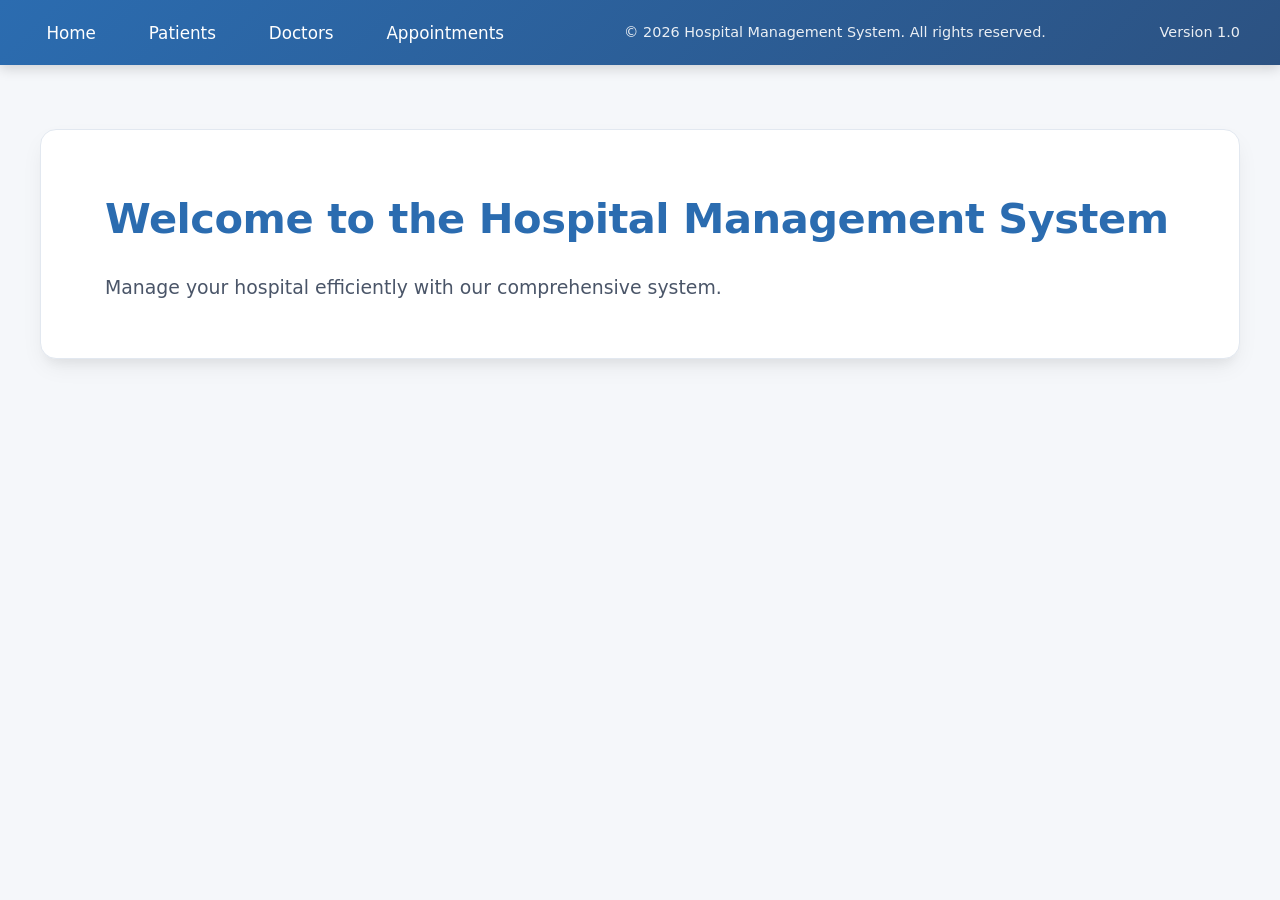
==== index.html @ b9c5c9ad "my first commit" ====
<!DOCTYPE html>
<html lang="en">
<head>
    <meta charset="UTF-8">
    <meta name="viewport" content="width=device-width, initial-scale=1.0">
    <title>Hospital Management System</title>
    <link rel="stylesheet" href="styles.css">
</head>
<body>
    <nav>
        <ul>
            <li><a href="#home">Home</a></li>
            <li><a href="#patients">Patients</a></li>
            <li><a href="#doctors">Doctors</a></li>
            <li><a href="#appointments">Appointments</a></li>
        </ul>
        <p>&copy; 2026 Hospital Management System. All rights reserved.</p>
        <p>Version 1.0</p>
    </nav>
    <section id="content">
        <h1>Welcome to the Hospital Management System</h1>
        <p>Manage your hospital efficiently with our comprehensive system.</p>
    </section>
</body>
</html>
---- styles.css ----
/* styles.css - Modern & Professional Hospital Management System */

/* ================ BASE & RESET ================ */
* {
    margin: 0;
    padding: 0;
    box-sizing: border-box;
}

body {
    font-family: 'Segoe UI', system-ui, -apple-system, sans-serif;
    background-color: #f5f7fa;
    color: #2d3748;
    line-height: 1.6;
    min-height: 100vh;
}

/* ================ NAVIGATION ================ */
nav {
    background: linear-gradient(135deg, #2b6cb0 0%, #2c5282 100%);
    color: white;
    padding: 1.2rem 2.5rem;
    box-shadow: 0 4px 12px rgba(0, 0, 0, 0.15);
    position: sticky;
    top: 0;
    z-index: 1000;
    display: flex;
    justify-content: space-between;
    align-items: center;
    flex-wrap: wrap;
    gap: 1.5rem;
}

nav ul {
    list-style: none;
    display: flex;
    gap: 2.5rem;
}

nav a {
    color: white;
    text-decoration: none;
    font-weight: 500;
    font-size: 1.05rem;
    padding: 0.6rem 0.4rem;
    transition: all 0.22s ease;
    position: relative;
}

nav a::after {
    content: '';
    position: absolute;
    width: 0;
    height: 2.5px;
    bottom: 0;
    left: 50%;
    background-color: #e2e8f0;
    transition: all 0.28s ease;
    transform: translateX(-50%);
}

nav a:hover::after,
nav a.active::after {
    width: 70%;
}

nav a:hover,
nav a:focus {
    color: #e2e8f0;
    transform: translateY(-1px);
}

/* ================ FOOTER PART IN NAV ================ */
nav p {
    font-size: 0.9rem;
    opacity: 0.9;
    font-weight: 400;
}

nav p:first-of-type {
    font-weight: 500;
}

/* ================ MAIN CONTENT ================ */
#content {
    max-width: 1200px;
    margin: 4rem auto;
    padding: 0 2.5rem;
}

h1 {
    color: #2b6cb0;
    font-size: 2.6rem;
    font-weight: 700;
    margin-bottom: 1.2rem;
    letter-spacing: -0.5px;
}

#content p {
    font-size: 1.18rem;
    color: #4a5568;
    max-width: 720px;
}

/* Subtle welcome card effect */
#content {
    background: white;
    padding: 3.5rem 4rem;
    border-radius: 16px;
    box-shadow: 
        0 10px 25px -5px rgba(0, 0, 0, 0.08),
        0 10px 10px -5px rgba(0, 0, 0, 0.04);
    border: 1px solid #e2e8f0;
}

/* ================ RESPONSIVE DESIGN ================ */
@media (max-width: 768px) {
    nav {
        flex-direction: column;
        padding: 1.5rem 1.8rem;
        gap: 1.8rem;
    }

    nav ul {
        flex-direction: column;
        align-items: center;
        gap: 1.2rem;
    }

    nav a {
        font-size: 1.1rem;
        padding: 0.5rem 1rem;
    }

    #content {
        margin: 2rem 1rem;
        padding: 2.5rem 2rem;
    }

    h1 {
        font-size: 2.1rem;
    }
}

@media (max-width: 480px) {
    h1 {
        font-size: 1.85rem;
    }

    #content {
        padding: 2rem 1.5rem;
    }

    nav ul {
        gap: 1rem;
    }
}
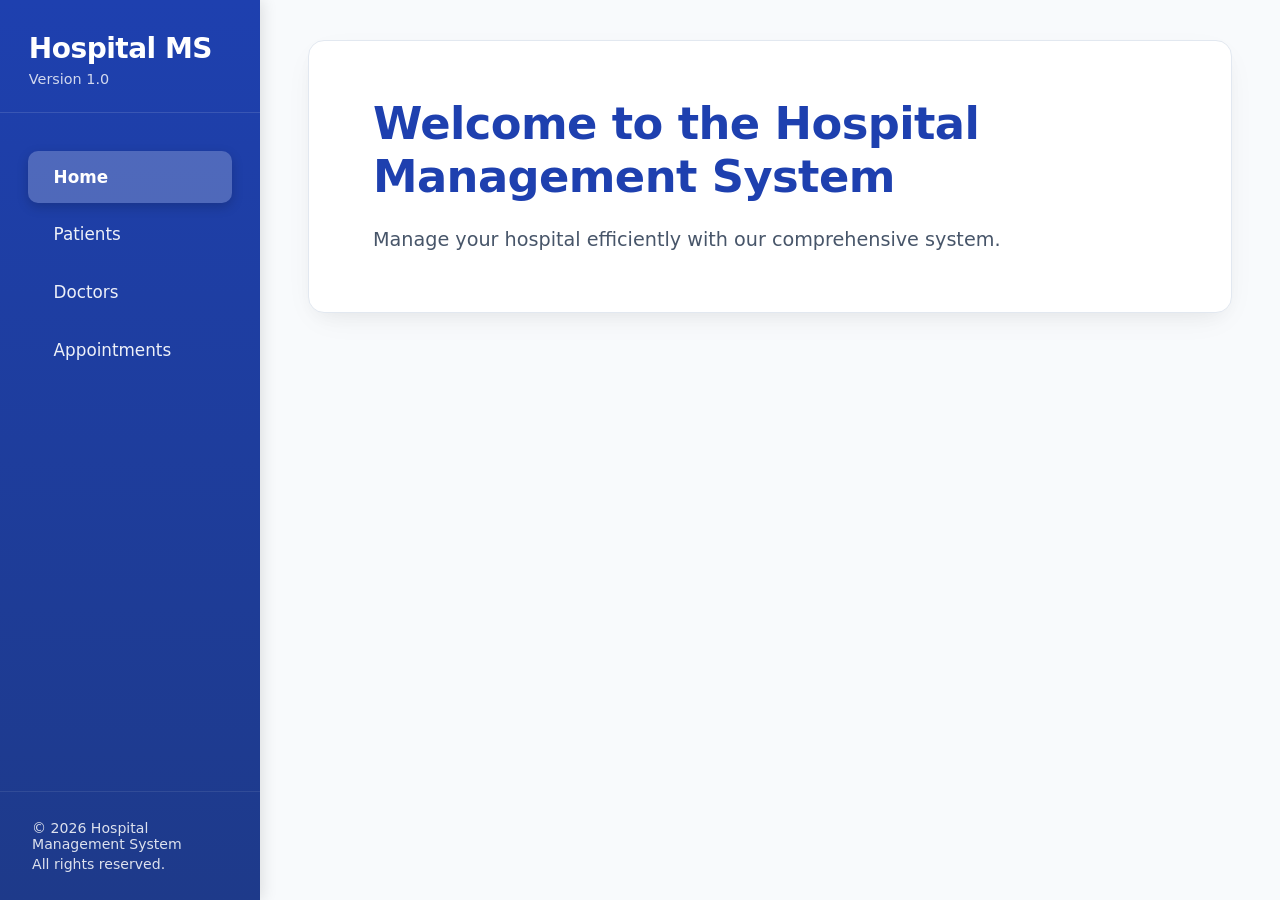
==== commit d6842386: "perf: change to side navigation (left)" ====
--- a/index.html
+++ b/index.html
@@ -7,19 +7,40 @@
     <link rel="stylesheet" href="styles.css">
 </head>
 <body>
-    <nav>
-        <ul>
-            <li><a href="#home">Home</a></li>
-            <li><a href="#patients">Patients</a></li>
-            <li><a href="#doctors">Doctors</a></li>
-            <li><a href="#appointments">Appointments</a></li>
-        </ul>
-        <p>&copy; 2026 Hospital Management System. All rights reserved.</p>
-        <p>Version 1.0</p>
-    </nav>
-    <section id="content">
-        <h1>Welcome to the Hospital Management System</h1>
-        <p>Manage your hospital efficiently with our comprehensive system.</p>
-    </section>
+
+    <div class="layout-container">
+
+        <!-- Left Sidebar Navigation -->
+        <aside class="sidebar">
+            <div class="sidebar-header">
+                <h2>Hospital MS</h2>
+                <p class="version">Version 1.0</p>
+            </div>
+
+            <nav class="sidebar-nav">
+                <ul>
+                    <li><a href="#home" class="active">Home</a></li>
+                    <li><a href="#patients">Patients</a></li>
+                    <li><a href="#doctors">Doctors</a></li>
+                    <li><a href="#appointments">Appointments</a></li>
+                </ul>
+            </nav>
+
+            <div class="sidebar-footer">
+                <p>© 2026 Hospital Management System</p>
+                <p>All rights reserved.</p>
+            </div>
+        </aside>
+
+        <!-- Main Content Area -->
+        <main class="main-content">
+            <section id="content">
+                <h1>Welcome to the Hospital Management System</h1>
+                <p>Manage your hospital efficiently with our comprehensive system.</p>
+            </section>
+        </main>
+
+    </div>
+
 </body>
 </html>
--- a/styles.css
+++ b/styles.css
@@ -1,6 +1,6 @@
-/* styles.css - Modern & Professional Hospital Management System */
+/* styles.css - Modern Hospital Management System with Left Sidebar */
 
-/* ================ BASE & RESET ================ */
+/* ================ RESET & BASE ================ */
 * {
     margin: 0;
     padding: 0;
@@ -9,149 +9,181 @@
 
 body {
     font-family: 'Segoe UI', system-ui, -apple-system, sans-serif;
-    background-color: #f5f7fa;
-    color: #2d3748;
-    line-height: 1.6;
+    background-color: #f7f9fc;
+    color: #1e293b;
     min-height: 100vh;
 }
 
-/* ================ NAVIGATION ================ */
-nav {
-    background: linear-gradient(135deg, #2b6cb0 0%, #2c5282 100%);
+/* ================ LAYOUT ================ */
+.layout-container {
+    display: flex;
+    min-height: 100vh;
+}
+
+/* ================ SIDEBAR ================ */
+.sidebar {
+    width: 260px;
+    background: linear-gradient(180deg, #1e40af 0%, #1e3a8a 100%);
     color: white;
-    padding: 1.2rem 2.5rem;
-    box-shadow: 0 4px 12px rgba(0, 0, 0, 0.15);
+    display: flex;
+    flex-direction: column;
+    box-shadow: 2px 0 15px rgba(0, 0, 0, 0.12);
     position: sticky;
     top: 0;
-    z-index: 1000;
-    display: flex;
-    justify-content: space-between;
-    align-items: center;
-    flex-wrap: wrap;
-    gap: 1.5rem;
+    height: 100vh;
+    overflow-y: auto;
 }
 
-nav ul {
-    list-style: none;
-    display: flex;
-    gap: 2.5rem;
+.sidebar-header {
+    padding: 2rem 1.8rem 1.6rem;
+    border-bottom: 1px solid rgba(255,255,255,0.12);
 }
 
-nav a {
-    color: white;
-    text-decoration: none;
-    font-weight: 500;
-    font-size: 1.05rem;
-    padding: 0.6rem 0.4rem;
-    transition: all 0.22s ease;
-    position: relative;
+.sidebar-header h2 {
+    font-size: 1.75rem;
+    font-weight: 700;
+    letter-spacing: -0.5px;
 }
 
-nav a::after {
-    content: '';
-    position: absolute;
-    width: 0;
-    height: 2.5px;
-    bottom: 0;
-    left: 50%;
-    background-color: #e2e8f0;
-    transition: all 0.28s ease;
-    transform: translateX(-50%);
+.sidebar-header .version {
+    font-size: 0.9rem;
+    opacity: 0.8;
+    margin-top: 0.35rem;
 }
 
-nav a:hover::after,
-nav a.active::after {
-    width: 70%;
+.sidebar-nav {
+    flex: 1;
+    padding: 2rem 1rem;
 }
 
-nav a:hover,
-nav a:focus {
-    color: #e2e8f0;
-    transform: translateY(-1px);
+.sidebar-nav ul {
+    list-style: none;
 }
 
-/* ================ FOOTER PART IN NAV ================ */
-nav p {
-    font-size: 0.9rem;
-    opacity: 0.9;
-    font-weight: 400;
+.sidebar-nav a {
+    display: block;
+    color: rgba(255,255,255,0.92);
+    text-decoration: none;
+    font-size: 1.05rem;
+    font-weight: 500;
+    padding: 1rem 1.6rem;
+    border-radius: 10px;
+    margin: 0.35rem 0.75rem;
+    transition: all 0.22s ease;
 }
 
-nav p:first-of-type {
-    font-weight: 500;
+.sidebar-nav a:hover,
+.sidebar-nav a:focus {
+    background: rgba(255,255,255,0.13);
+    color: white;
+    transform: translateX(4px);
+}
+
+.sidebar-nav a.active {
+    background: rgba(255,255,255,0.22);
+    color: white;
+    font-weight: 600;
+    box-shadow: 0 4px 12px rgba(0,0,0,0.18);
+}
+
+/* Footer in sidebar */
+.sidebar-footer {
+    padding: 1.5rem 2rem;
+    font-size: 0.88rem;
+    opacity: 0.85;
+    border-top: 1px solid rgba(255,255,255,0.1);
+    margin-top: auto;
+}
+
+.sidebar-footer p {
+    margin: 0.25rem 0;
 }
 
 /* ================ MAIN CONTENT ================ */
-#content {
-    max-width: 1200px;
-    margin: 4rem auto;
-    padding: 0 2.5rem;
+.main-content {
+    flex: 1;
+    background: #f8fafc;
+    padding: 2.5rem 3rem;
+    overflow-y: auto;
 }
 
-h1 {
-    color: #2b6cb0;
-    font-size: 2.6rem;
-    font-weight: 700;
-    margin-bottom: 1.2rem;
-    letter-spacing: -0.5px;
-}
-
-#content p {
-    font-size: 1.18rem;
-    color: #4a5568;
-    max-width: 720px;
-}
-
-/* Subtle welcome card effect */
 #content {
+    max-width: 1100px;
+    margin: 0 auto;
     background: white;
     padding: 3.5rem 4rem;
     border-radius: 16px;
     box-shadow: 
-        0 10px 25px -5px rgba(0, 0, 0, 0.08),
-        0 10px 10px -5px rgba(0, 0, 0, 0.04);
+        0 10px 35px -10px rgba(0, 0, 0, 0.07),
+        0 8px 20px -8px rgba(0, 0, 0, 0.05);
     border: 1px solid #e2e8f0;
 }
 
-/* ================ RESPONSIVE DESIGN ================ */
-@media (max-width: 768px) {
-    nav {
+h1 {
+    color: #1e40af;
+    font-size: 2.8rem;
+    font-weight: 700;
+    margin-bottom: 1.3rem;
+    letter-spacing: -0.6px;
+}
+
+#content p {
+    font-size: 1.2rem;
+    color: #475569;
+    line-height: 1.7;
+}
+
+/* ================ RESPONSIVE ================ */
+@media (max-width: 992px) {
+    .layout-container {
         flex-direction: column;
-        padding: 1.5rem 1.8rem;
-        gap: 1.8rem;
     }
 
-    nav ul {
-        flex-direction: column;
-        align-items: center;
-        gap: 1.2rem;
+    .sidebar {
+        width: 100%;
+        height: auto;
+        position: relative;
+        box-shadow: 0 4px 12px rgba(0,0,0,0.1);
     }
 
-    nav a {
-        font-size: 1.1rem;
-        padding: 0.5rem 1rem;
+    .sidebar-nav {
+        display: flex;
+        justify-content: center;
+    }
+
+    .sidebar-nav ul {
+        display: flex;
+        flex-wrap: wrap;
+        justify-content: center;
+        gap: 0.8rem;
+    }
+
+    .sidebar-nav a {
+        margin: 0;
+        padding: 0.9rem 1.5rem;
+        font-size: 1rem;
+    }
+
+    .sidebar-footer {
+        text-align: center;
+        padding: 1.2rem;
+    }
+
+    .main-content {
+        padding: 2rem 1.5rem;
     }
 
     #content {
-        margin: 2rem 1rem;
         padding: 2.5rem 2rem;
-    }
-
-    h1 {
-        font-size: 2.1rem;
     }
 }
 
 @media (max-width: 480px) {
     h1 {
-        font-size: 1.85rem;
+        font-size: 2.1rem;
     }
 
-    #content {
-        padding: 2rem 1.5rem;
-    }
-
-    nav ul {
-        gap: 1rem;
+    .sidebar-header h2 {
+        font-size: 1.5rem;
     }
 }
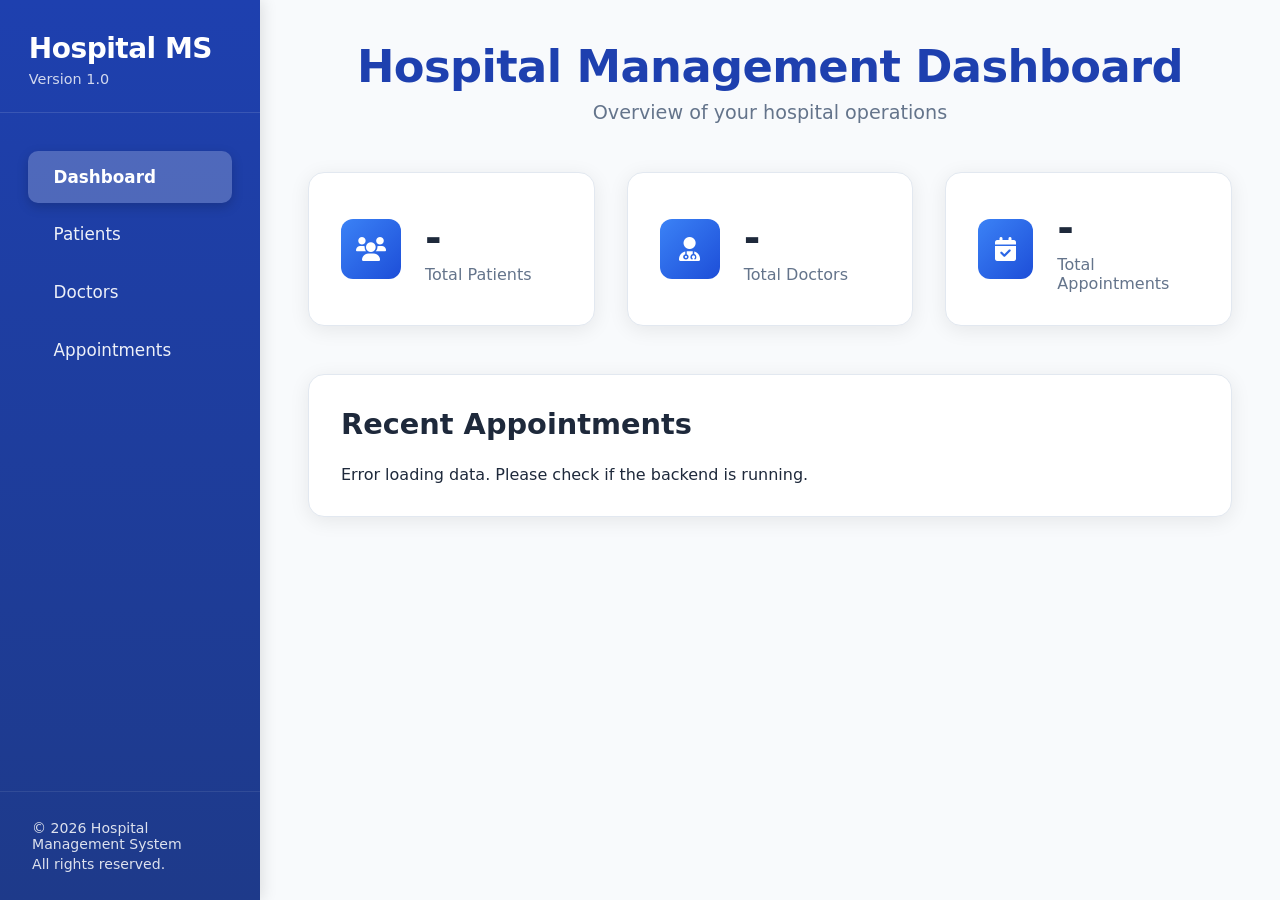
==== commit 02ddcf5e: "index.html modified" ====
--- a/index.html
+++ b/index.html
@@ -3,8 +3,9 @@
 <head>
     <meta charset="UTF-8">
     <meta name="viewport" content="width=device-width, initial-scale=1.0">
-    <title>Hospital Management System</title>
+    <title>Hospital Management System - Dashboard</title>
     <link rel="stylesheet" href="styles.css">
+    <link rel="stylesheet" href="https://cdnjs.cloudflare.com/ajax/libs/font-awesome/6.0.0/css/all.min.css">
 </head>
 <body>
 
@@ -19,10 +20,10 @@
 
             <nav class="sidebar-nav">
                 <ul>
-                    <li><a href="#home" class="active">Home</a></li>
-                    <li><a href="#patients">Patients</a></li>
-                    <li><a href="#doctors">Doctors</a></li>
-                    <li><a href="#appointments">Appointments</a></li>
+                    <li><a href="#" class="active" onclick="showTab('dashboard')">Dashboard</a></li>
+                    <li><a href="#" onclick="showTab('patients')">Patients</a></li>
+                    <li><a href="#" onclick="showTab('doctors')">Doctors</a></li>
+                    <li><a href="#" onclick="showTab('appointments')">Appointments</a></li>
                 </ul>
             </nav>
 
@@ -34,13 +35,130 @@
 
         <!-- Main Content Area -->
         <main class="main-content">
-            <section id="content">
-                <h1>Welcome to the Hospital Management System</h1>
-                <p>Manage your hospital efficiently with our comprehensive system.</p>
+            <!-- Dashboard Tab -->
+            <section id="dashboard" class="tab-content active">
+                <div class="dashboard-header">
+                    <h1>Hospital Management Dashboard</h1>
+                    <p>Overview of your hospital operations</p>
+                </div>
+
+                <div class="stats-grid">
+                    <div class="stat-card">
+                        <div class="stat-icon">
+                            <i class="fas fa-users"></i>
+                        </div>
+                        <div class="stat-info">
+                            <h3 id="total-patients">-</h3>
+                            <p>Total Patients</p>
+                        </div>
+                    </div>
+                    <div class="stat-card">
+                        <div class="stat-icon">
+                            <i class="fas fa-user-md"></i>
+                        </div>
+                        <div class="stat-info">
+                            <h3 id="total-doctors">-</h3>
+                            <p>Total Doctors</p>
+                        </div>
+                    </div>
+                    <div class="stat-card">
+                        <div class="stat-icon">
+                            <i class="fas fa-calendar-check"></i>
+                        </div>
+                        <div class="stat-info">
+                            <h3 id="total-appointments">-</h3>
+                            <p>Total Appointments</p>
+                        </div>
+                    </div>
+                </div>
+
+                <div class="recent-activity">
+                    <h2>Recent Appointments</h2>
+                    <div class="activity-list" id="recent-appointments">
+                        <p>Loading recent appointments...</p>
+                    </div>
+                </div>
+            </section>
+
+            <!-- Patients Tab -->
+            <section id="patients" class="tab-content">
+                <div class="page-header">
+                    <h1>Patients Management</h1>
+                    <button id="btn-add-patient" class="btn btn-primary">+ Add New Patient</button>
+                </div>
+                <div class="data-table-container">
+                    <table id="patients-table" class="data-table">
+                        <thead>
+                            <tr>
+                                <th>ID</th>
+                                <th>Name</th>
+                                <th>Date of Birth</th>
+                                <th>Gender</th>
+                                <th>Phone</th>
+                                <th>Email</th>
+                                <th>Actions</th>
+                            </tr>
+                        </thead>
+                        <tbody id="patients-tbody">
+                            <tr><td colspan="7">Loading patients...</td></tr>
+                        </tbody>
+                    </table>
+                </div>
+            </section>
+
+            <!-- Doctors Tab -->
+            <section id="doctors" class="tab-content">
+                <div class="page-header">
+                    <h1>Doctors Management</h1>
+                    <button id="btn-add-doctor" class="btn btn-primary">+ Add New Doctor</button>
+                </div>
+                <div class="data-table-container">
+                    <table id="doctors-table" class="data-table">
+                        <thead>
+                            <tr>
+                                <th>ID</th>
+                                <th>Name</th>
+                                <th>Specialization</th>
+                                <th>Phone</th>
+                                <th>Email</th>
+                                <th>Actions</th>
+                            </tr>
+                        </thead>
+                        <tbody id="doctors-tbody">
+                            <tr><td colspan="6">Loading doctors...</td></tr>
+                        </tbody>
+                    </table>
+                </div>
+            </section>
+
+            <!-- Appointments Tab -->
+            <section id="appointments" class="tab-content">
+                <div class="page-header">
+                    <h1>Appointments Management</h1>
+                    <button id="btn-add-appointment" class="btn btn-primary">+ Schedule Appointment</button>
+                </div>
+                <div class="data-table-container">
+                    <table id="appointments-table" class="data-table">
+                        <thead>
+                            <tr>
+                                <th>ID</th>
+                                <th>Patient</th>
+                                <th>Doctor</th>
+                                <th>Date</th>
+                                <th>Reason</th>
+                                <th>Actions</th>
+                            </tr>
+                        </thead>
+                        <tbody id="appointments-tbody">
+                            <tr><td colspan="6">Loading appointments...</td></tr>
+                        </tbody>
+                    </table>
+                </div>
             </section>
         </main>
 
     </div>
 
+    <script src="dashboard.js"></script>
 </body>
 </html>
--- a/styles.css
+++ b/styles.css
@@ -9,7 +9,7 @@
 
 body {
     font-family: 'Segoe UI', system-ui, -apple-system, sans-serif;
-    background-color: #f7f9fc;
+    background-color: #fcfaf7;
     color: #1e293b;
     min-height: 100vh;
 }
@@ -75,7 +75,7 @@
 .sidebar-nav a:hover,
 .sidebar-nav a:focus {
     background: rgba(255,255,255,0.13);
-    color: white;
+    color: rgb(255, 255, 255);
     transform: translateX(4px);
 }
 
@@ -107,30 +107,231 @@
     overflow-y: auto;
 }
 
-#content {
-    max-width: 1100px;
+/* Tab Content */
+.tab-content {
+    display: none;
+    max-width: 1200px;
     margin: 0 auto;
-    background: white;
-    padding: 3.5rem 4rem;
-    border-radius: 16px;
-    box-shadow: 
-        0 10px 35px -10px rgba(0, 0, 0, 0.07),
-        0 8px 20px -8px rgba(0, 0, 0, 0.05);
-    border: 1px solid #e2e8f0;
-}
-
-h1 {
+}
+
+.tab-content.active {
+    display: block;
+}
+
+/* Dashboard Styles */
+.dashboard-header {
+    text-align: center;
+    margin-bottom: 3rem;
+}
+
+.dashboard-header h1 {
     color: #1e40af;
     font-size: 2.8rem;
     font-weight: 700;
-    margin-bottom: 1.3rem;
+    margin-bottom: 0.5rem;
     letter-spacing: -0.6px;
 }
 
-#content p {
+.dashboard-header p {
     font-size: 1.2rem;
+    color: #64748b;
+}
+
+.stats-grid {
+    display: grid;
+    grid-template-columns: repeat(auto-fit, minmax(250px, 1fr));
+    gap: 2rem;
+    margin-bottom: 3rem;
+}
+
+.stat-card {
+    background: white;
+    padding: 2rem;
+    border-radius: 16px;
+    box-shadow: 0 4px 20px rgba(0, 0, 0, 0.08);
+    border: 1px solid #e2e8f0;
+    display: flex;
+    align-items: center;
+    gap: 1.5rem;
+    transition: transform 0.2s ease, box-shadow 0.2s ease;
+}
+
+.stat-card:hover {
+    transform: translateY(-2px);
+    box-shadow: 0 8px 30px rgba(0, 0, 0, 0.12);
+}
+
+.stat-icon {
+    width: 60px;
+    height: 60px;
+    background: linear-gradient(135deg, #3b82f6, #1d4ed8);
+    border-radius: 12px;
+    display: flex;
+    align-items: center;
+    justify-content: center;
+    color: white;
+    font-size: 1.5rem;
+}
+
+.stat-info h3 {
+    font-size: 2.5rem;
+    font-weight: 700;
+    color: #1e293b;
+    margin-bottom: 0.25rem;
+}
+
+.stat-info p {
+    color: #64748b;
+    font-weight: 500;
+}
+
+.recent-activity {
+    background: white;
+    padding: 2rem;
+    border-radius: 16px;
+    box-shadow: 0 4px 20px rgba(0, 0, 0, 0.08);
+    border: 1px solid #e2e8f0;
+}
+
+.recent-activity h2 {
+    color: #1e293b;
+    font-size: 1.8rem;
+    margin-bottom: 1.5rem;
+    font-weight: 600;
+}
+
+.activity-list {
+    space-y: 1rem;
+}
+
+.activity-item {
+    padding: 1rem;
+    border: 1px solid #e2e8f0;
+    border-radius: 8px;
+    margin-bottom: 1rem;
+    background: #f8fafc;
+}
+
+.activity-item h4 {
+    font-weight: 600;
+    color: #1e293b;
+    margin-bottom: 0.25rem;
+}
+
+.activity-item p {
+    color: #64748b;
+    font-size: 0.9rem;
+}
+
+/* Page Header */
+.page-header {
+    display: flex;
+    justify-content: space-between;
+    align-items: center;
+    margin-bottom: 2rem;
+}
+
+.page-header h1 {
+    color: #1e40af;
+    font-size: 2.5rem;
+    font-weight: 700;
+    letter-spacing: -0.5px;
+}
+
+/* Buttons */
+.btn {
+    padding: 0.75rem 1.5rem;
+    border: none;
+    border-radius: 8px;
+    font-weight: 600;
+    cursor: pointer;
+    transition: all 0.2s ease;
+    text-decoration: none;
+    display: inline-flex;
+    align-items: center;
+    gap: 0.5rem;
+}
+
+.btn-primary {
+    background: linear-gradient(135deg, #3b82f6, #1d4ed8);
+    color: white;
+}
+
+.btn-primary:hover {
+    transform: translateY(-1px);
+    box-shadow: 0 4px 12px rgba(59, 130, 246, 0.4);
+}
+
+.btn-secondary {
+    background: #f1f5f9;
     color: #475569;
-    line-height: 1.7;
+}
+
+.btn-secondary:hover {
+    background: #e2e8f0;
+}
+
+.btn-danger {
+    background: #ef4444;
+    color: white;
+}
+
+.btn-danger:hover {
+    background: #dc2626;
+}
+
+/* Data Tables */
+.data-table-container {
+    background: white;
+    border-radius: 16px;
+    box-shadow: 0 4px 20px rgba(0, 0, 0, 0.08);
+    border: 1px solid #e2e8f0;
+    overflow: hidden;
+}
+
+.data-table {
+    width: 100%;
+    border-collapse: collapse;
+}
+
+.data-table thead {
+    background: #f8fafc;
+}
+
+.data-table th {
+    padding: 1.25rem 1rem;
+    text-align: left;
+    font-weight: 600;
+    color: #374151;
+    border-bottom: 2px solid #e2e8f0;
+    font-size: 0.9rem;
+    text-transform: uppercase;
+    letter-spacing: 0.5px;
+}
+
+.data-table td {
+    padding: 1rem;
+    border-bottom: 1px solid #f1f5f9;
+    color: #4b5563;
+}
+
+.data-table tbody tr:hover {
+    background: #f8fafc;
+}
+
+.data-table tbody tr:last-child td {
+    border-bottom: none;
+}
+
+/* Actions Column */
+.actions {
+    display: flex;
+    gap: 0.5rem;
+}
+
+.actions .btn {
+    padding: 0.5rem 1rem;
+    font-size: 0.85rem;
 }
 
 /* ================ RESPONSIVE ================ */
@@ -173,17 +374,95 @@
         padding: 2rem 1.5rem;
     }
 
-    #content {
-        padding: 2.5rem 2rem;
+    .stats-grid {
+        grid-template-columns: 1fr;
+        gap: 1.5rem;
+    }
+
+    .page-header {
+        flex-direction: column;
+        gap: 1rem;
+        text-align: center;
+    }
+
+    .data-table-container {
+        overflow-x: auto;
+    }
+
+    .data-table {
+        min-width: 800px;
+    }
+}
+
+@media (max-width: 768px) {
+    .dashboard-header h1 {
+        font-size: 2.2rem;
+    }
+
+    .page-header h1 {
+        font-size: 2rem;
+    }
+
+    .stat-card {
+        padding: 1.5rem;
+        gap: 1rem;
+    }
+
+    .stat-icon {
+        width: 50px;
+        height: 50px;
+        font-size: 1.25rem;
+    }
+
+    .stat-info h3 {
+        font-size: 2rem;
+    }
+
+    .data-table th,
+    .data-table td {
+        padding: 0.75rem 0.5rem;
+        font-size: 0.85rem;
+    }
+
+    .actions {
+        flex-direction: column;
+        gap: 0.25rem;
+    }
+
+    .actions .btn {
+        padding: 0.4rem 0.8rem;
+        font-size: 0.8rem;
     }
 }
 
 @media (max-width: 480px) {
-    h1 {
-        font-size: 2.1rem;
-    }
-
     .sidebar-header h2 {
         font-size: 1.5rem;
     }
+
+    .dashboard-header h1 {
+        font-size: 1.8rem;
+    }
+
+    .page-header h1 {
+        font-size: 1.6rem;
+    }
+
+    .stat-card {
+        flex-direction: column;
+        text-align: center;
+        padding: 1.25rem;
+    }
+
+    .stat-info h3 {
+        font-size: 1.75rem;
+    }
+
+    .recent-activity {
+        padding: 1.5rem;
+    }
+
+    .activity-item {
+        padding: 0.75rem;
+    }
 }
